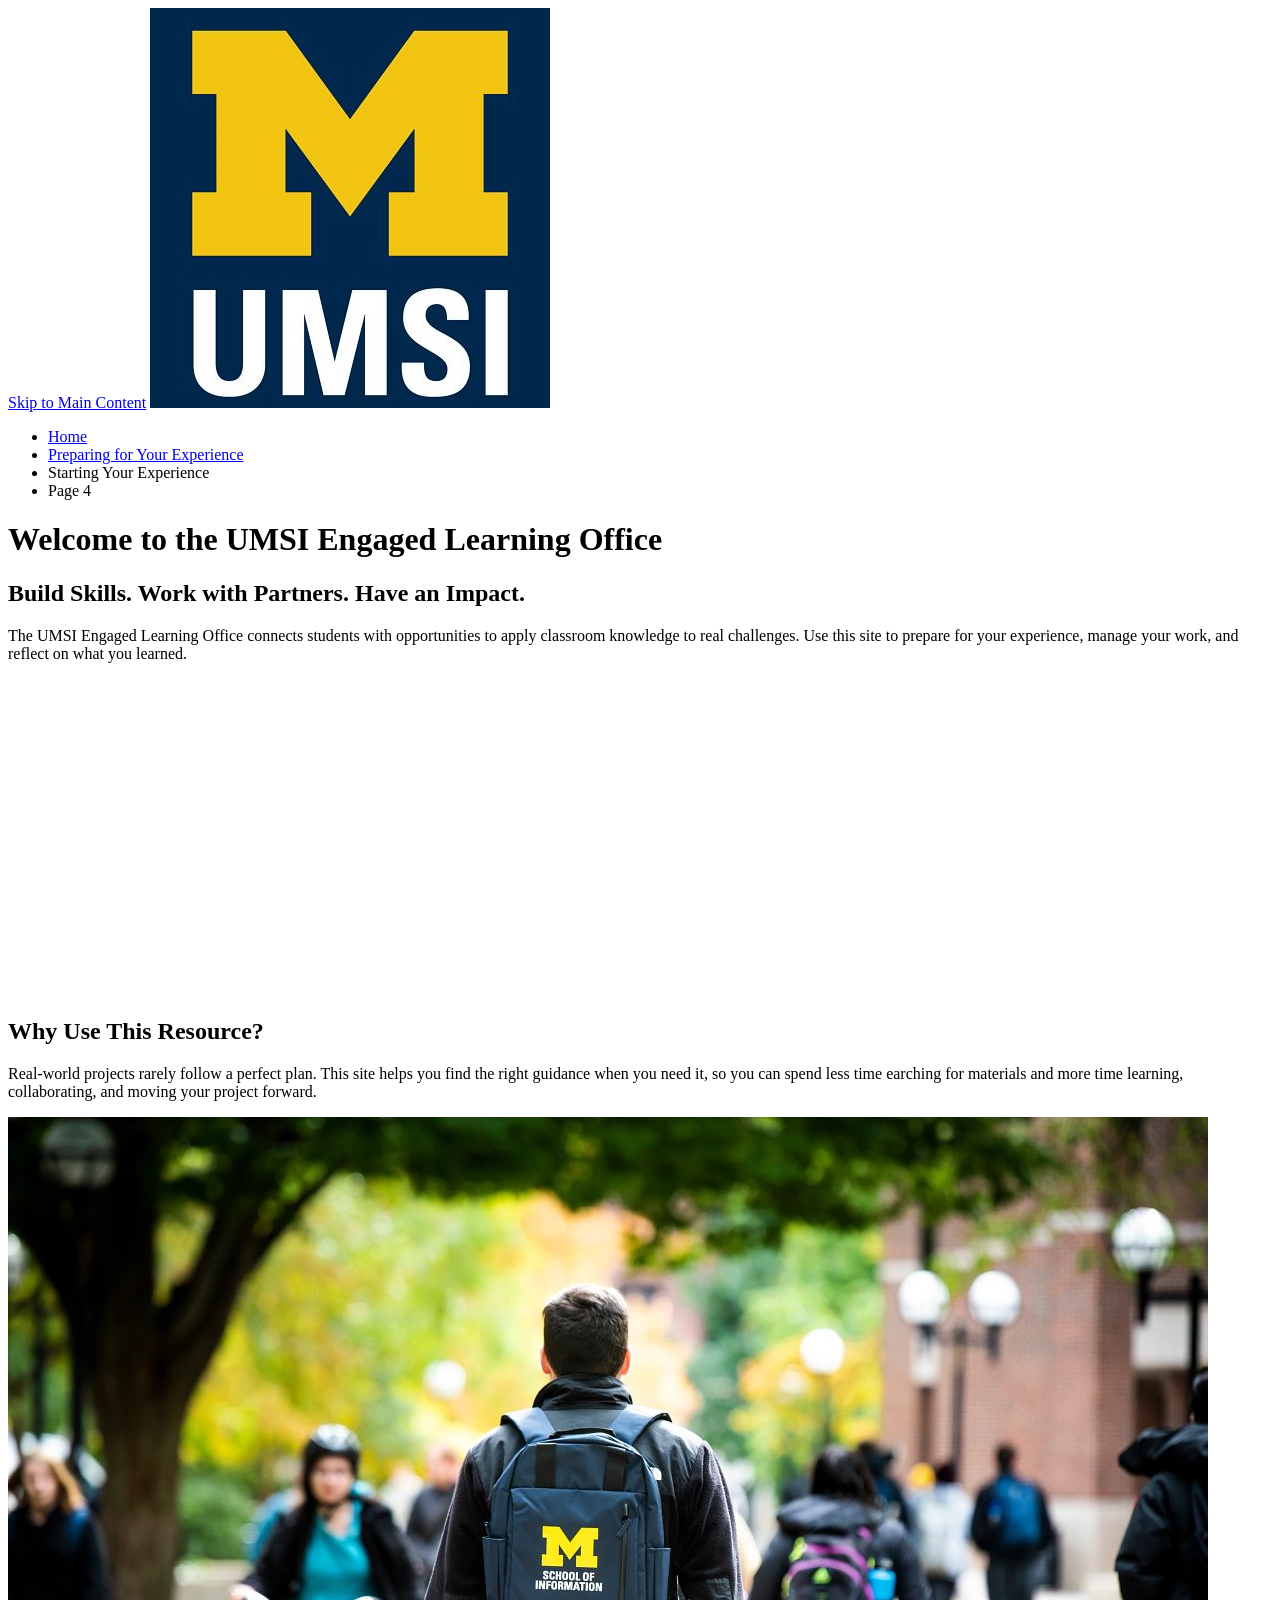
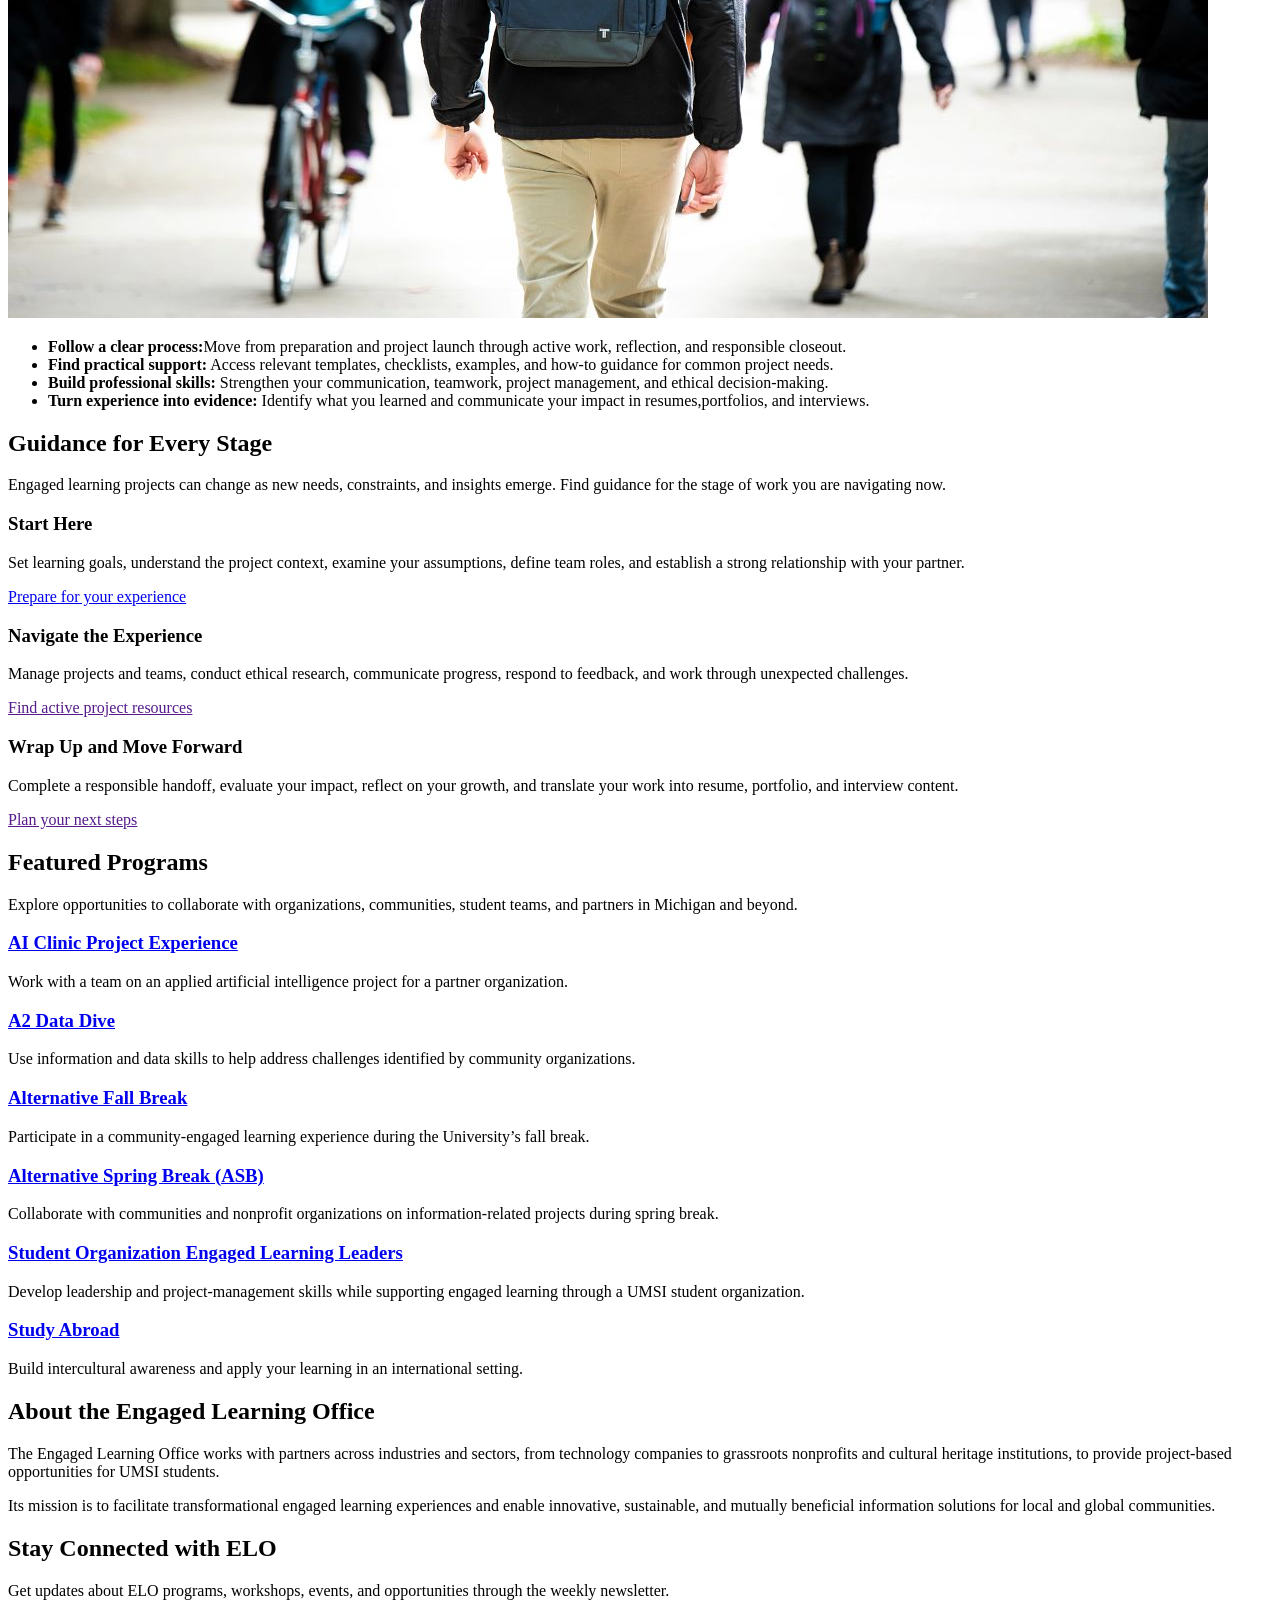
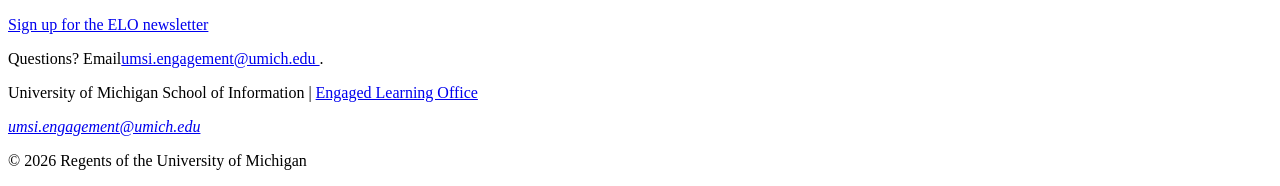
==== index.html @ 62886d9e "Add files via upload" ====
<!DOCTYPE html>
<html lang="en">
<head>
    <meta charset="UTF-8">
    <meta name="viewport" content="width=device-width, initial-scale=1.0">
    <title>Engaged Learning Resources | UMSI</title>

</head>
<body>

    <header>
  <a href = "#main">Skip to Main Content</a>
        <img src="images/UMSI_signature_vertical_informal_solidblue.jpg" alt="UMSI Logo">
        <nav>
            <ul>
                <li><a href = "index.html">Home</a></li>
                <li><a href = "prep.html">Preparing for Your Experience</a></li>
                <li><a>Starting Your Experience</a></li>
                <li><a>Page 4</a></li>
            </ul>
        </nav>
    <h1>Welcome to the UMSI Engaged Learning Office</h1>

    </header>
    <main id="main">
    <section>
      <h2>Build Skills. Work with Partners. Have an Impact.</h2>
      <p>
       The UMSI Engaged Learning Office connects students with opportunities to apply classroom knowledge to real challenges. Use this site to prepare for your experience, manage your work, and reflect on what you learned.
      </p>

      <iframe width="560px" height="315px" src="https://www.youtube.com/embed/81ZO9RfIJEQ?si=tBp82YWZMl1u7CVS" title="YouTube video player" frameborder="0" allow="accelerometer; autoplay; clipboard-write; encrypted-media; gyroscope; picture-in-picture; web-share" referrerpolicy="strict-origin-when-cross-origin" allowfullscreen></iframe>
         <!-- Note: this iframe might cause an Axe ARIA error - that's not on you that's on YouTube! -->
    </section>

<section>
    <h2>Why Use This Resource?</h2>

    <p>Real-world projects rarely follow a perfect plan. This site helps you find the right guidance when you need it, so you can spend less time earching for materials and more time learning, collaborating, and moving your project forward.
    </p>
        <img src="images/UMSI_CampusFall_UMSIBackpack_02.jpg" alt="A student wears a UMSI backpack in fall on the drag.">
    <ul>
        <li><strong>Follow a clear process:</strong>Move from preparation and project launch through active work, reflection, and responsible closeout.</li>
        <li><strong>Find practical support:</strong> Access relevant templates, checklists, examples, and how-to guidance for common project needs.</li>
        <li><strong>Build professional skills:</strong> Strengthen your communication, teamwork, project management, and ethical decision-making.</li>
        <li><strong>Turn experience into evidence:</strong> Identify what you learned and communicate your impact in resumes,portfolios, and interviews.</li>
    </ul>
</section>

 <section>
    <h2>Guidance for Every Stage</h2>
    <p>Engaged learning projects can change as new needs, constraints, and insights emerge. Find guidance for the stage of work you are navigating <srong>now.</strong></p>
    <article>
      <h3>Start Here</h3>
      <p>Set learning goals, understand the project context, examine your assumptions, define team roles, and establish a strong relationship with your partner.</p>
      <a href="prep.html">Prepare for your experience</a>
    </article>

    <article>
      <h3>Navigate the Experience</h3>
      <p>Manage projects and teams, conduct ethical research, communicate progress, respond to feedback, and work through unexpected challenges.</p>
      <a href="">Find active project resources</a>
    </article>

    <article>
      <h3>Wrap Up and Move Forward</h3>
      <p>Complete a responsible handoff, evaluate your impact, reflect on your growth, and translate your work into resume, portfolio, and interview content.</p>
      <a href="">Plan your next steps</a>
    </article>
  </section>

   <section>
    <h2>Featured Programs</h2>
    <p>Explore opportunities to collaborate with organizations, communities, student teams, and partners in Michigan and beyond.</p>
    <article>
    <h3><a href="https://mcompass.umich.edu/_portal/tds-program-brochure?programid=12810">AI Clinic Project Experience</a></h3>
    <p>Work with a team on an applied artificial intelligence project for a partner organization.</p>
    </article>

    <article>
    <h3><a href="https://mcompass.umich.edu/_portal/tds-program-brochure?programid=12556">A2 Data Dive</a></h3>
    <p>Use information and data skills to help address challenges identified by community organizations.</p>
    </article>

     <article>
      <h3><a href="https://mcompass.umich.edu/_portal/tds-program-brochure?programid=11297">Alternative Fall Break</a></h3>
      <p>Participate in a community-engaged learning experience during the University’s fall break.</p>
    </article>

    <article>
      <h3><a href="https://mcompass.umich.edu/_portal/tds-program-brochure?programid=10621">Alternative Spring Break (ASB)</a></h3>
       <p>Collaborate with communities and nonprofit organizations on information-related projects during spring break.</p>
    </article>

    <article>
      <h3><a href="https://mcompass.umich.edu/_portal/tds-program-brochure?programid=12294">Student Organization Engaged Learning Leaders</a></h3>
       <p>Develop leadership and project-management skills while supporting engaged learning through a UMSI student organization.</p>
    </article>

    <article>
      <h3><a href="https://www.si.umich.edu/student-life/study-abroad">Study Abroad</a></h3>
      <p>Build intercultural awareness and apply your learning in an international setting. </p>
    </article>
   </section>
  <section>
    <h2>About the Engaged Learning Office</h2>
    <p>The Engaged Learning Office works with partners across industries and sectors, from technology companies to grassroots nonprofits and cultural heritage institutions, to provide project-based opportunities for UMSI students.</p>
    <p>Its mission is to facilitate transformational engaged learning experiences and enable innovative, sustainable, and mutually beneficial information solutions for local and global communities.</p>
  </section>
  <aside>
    <h2>Stay Connected with ELO</h2>
    <p>Get updates about ELO programs, workshops, events, and opportunities through the weekly newsletter.</p>
    <div>
       <a href="https://umsi.info/elo-newsletter"> Sign up for the ELO newsletter</a>
    </div>
    <p>Questions? Email<a href="mailto:umsi.engagement@umich.edu">umsi.engagement@umich.edu </a>.</p>
  </aside>


        <!-- Content taken & modified from UMGPT with the prompt, "Write me a webpage of intro content to help meet the following requirements - this is for the home page": and then pasted in the client objectives & project requirements"
        UMGPT. (2026). UMGPT ( GPT-5.6 Sol September 7th version) [Large language model]. -->
    </main>
    <footer>
        <p>University of Michigan School of Information | <a href="https://www.si.umich.edu/programs/engaged-learning/about-engaged-learning-office">Engaged Learning Office </a></p>
      <address>
        <a href="mailto:umsi.engagement@umich.edu">umsi.engagement@umich.edu</a>
      </address>
      <p>&copy; 2026 Regents of the University of Michigan</p>
    </footer>
</body>
</html>
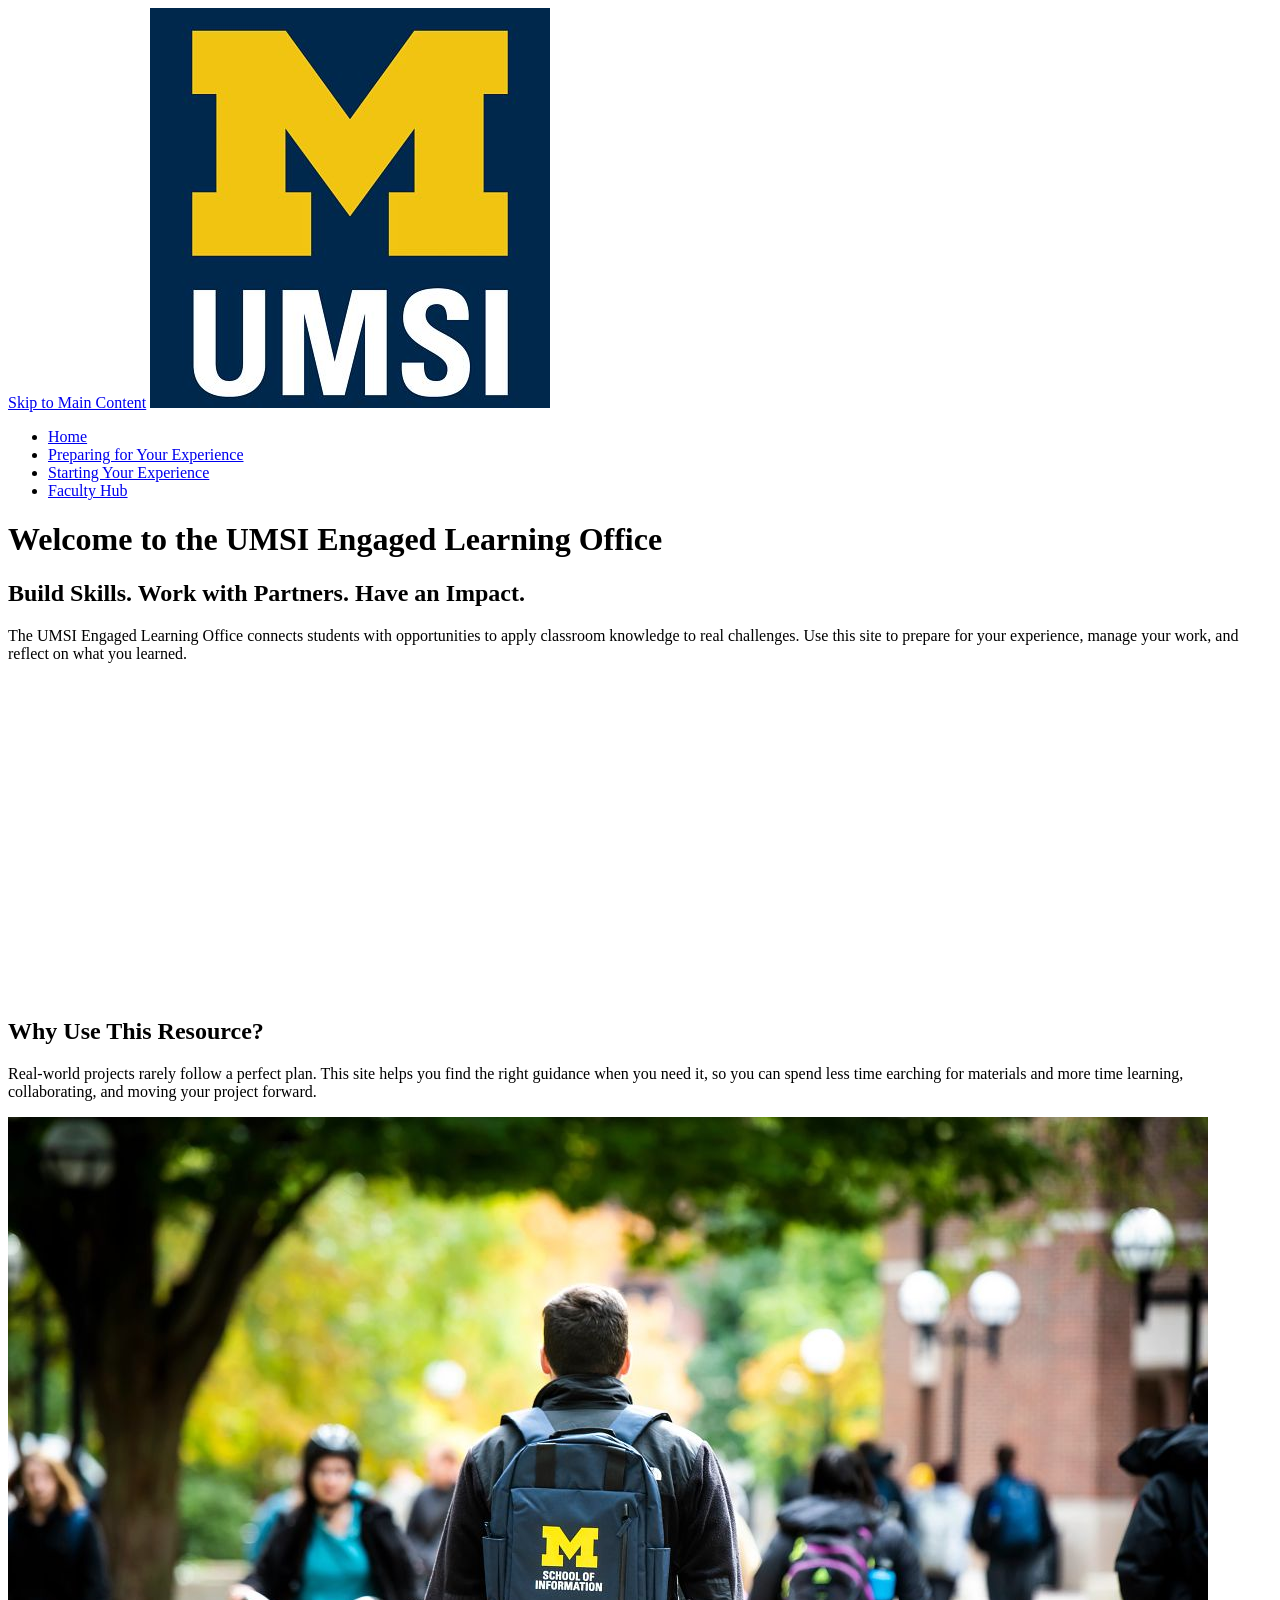
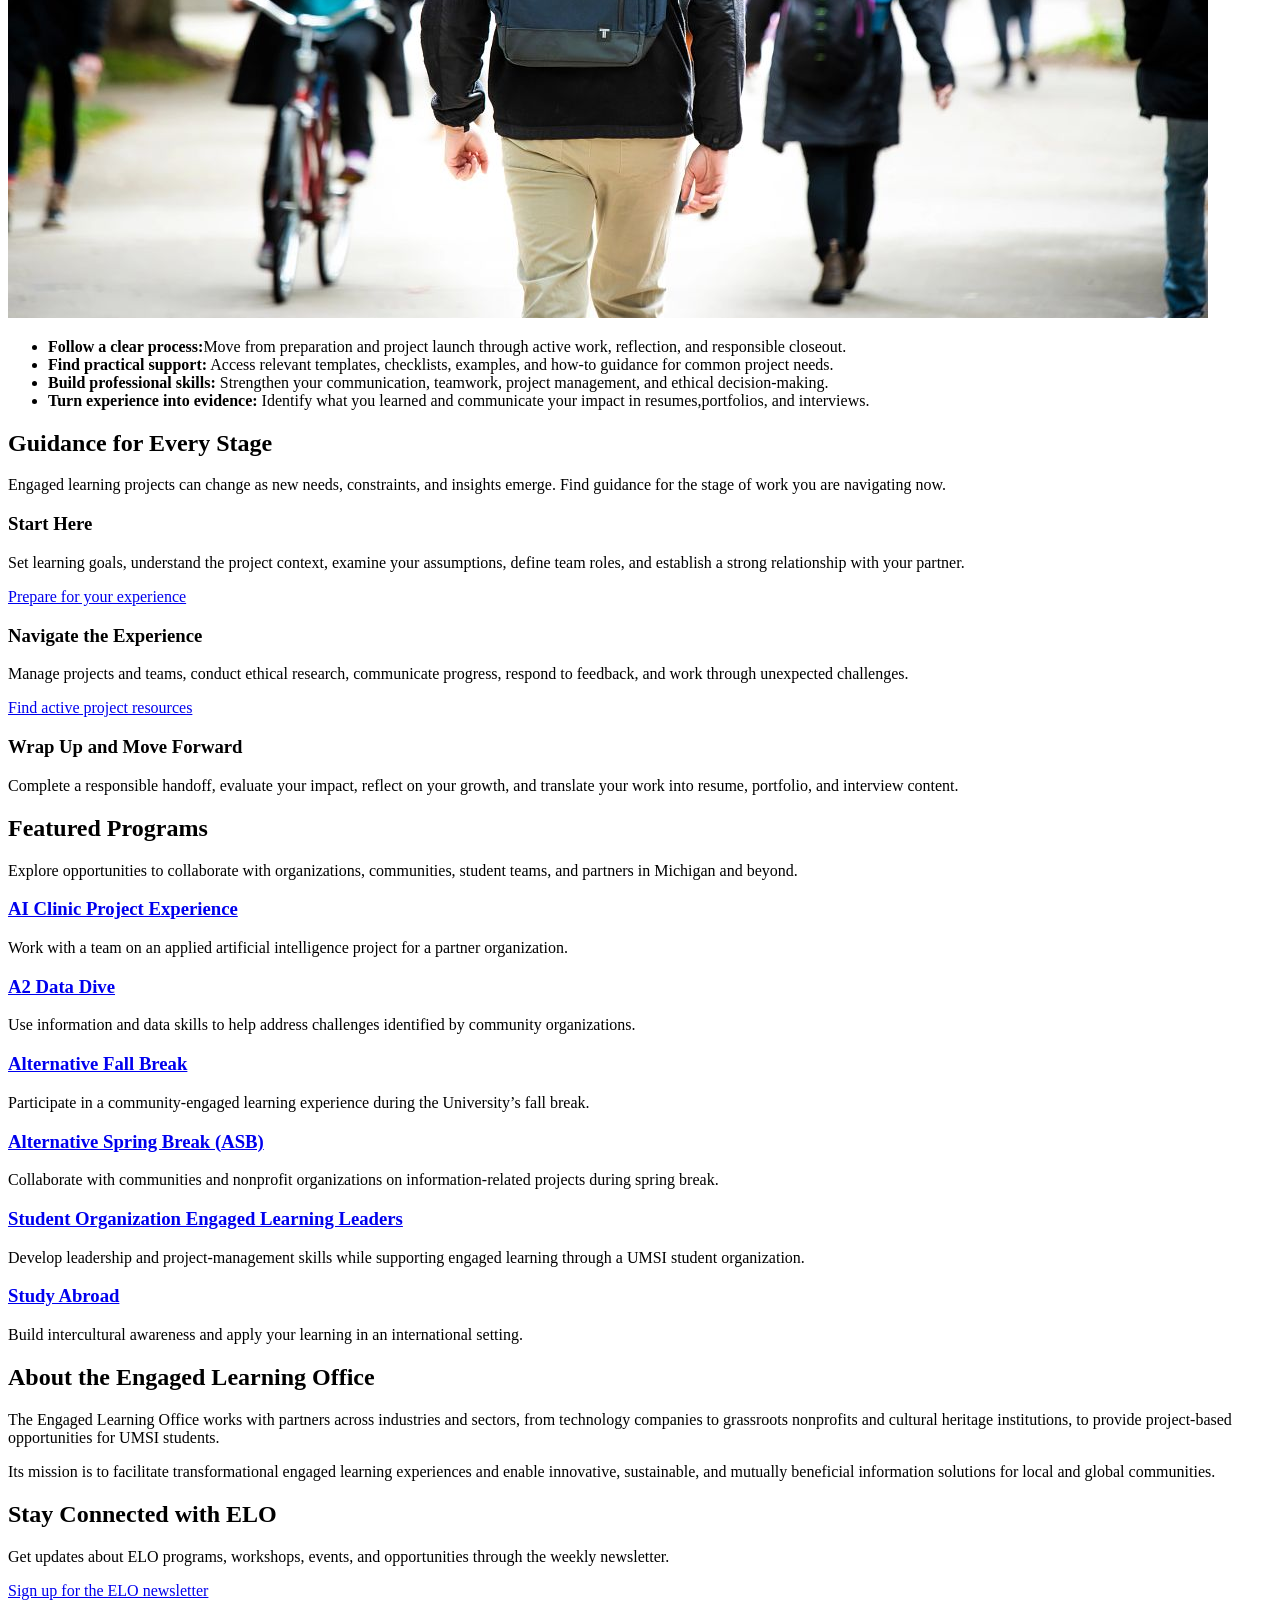
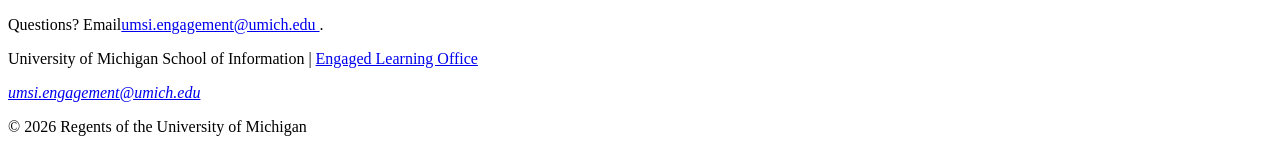
==== commit 506fe5f9: "Add files via upload" ====
--- a/index.html
+++ b/index.html
@@ -15,8 +15,8 @@
             <ul>
                 <li><a href = "index.html">Home</a></li>
                 <li><a href = "prep.html">Preparing for Your Experience</a></li>
-                <li><a>Starting Your Experience</a></li>
-                <li><a>Page 4</a></li>
+                <li><a href="starting.html">Starting Your Experience</a ></li>
+                <li><a href="faculty.html">Faculty Hub</a ></li>
             </ul>
         </nav>
     <h1>Welcome to the UMSI Engaged Learning Office</h1>
@@ -59,13 +59,13 @@
     <article>
       <h3>Navigate the Experience</h3>
       <p>Manage projects and teams, conduct ethical research, communicate progress, respond to feedback, and work through unexpected challenges.</p>
-      <a href="">Find active project resources</a>
+      <a href="starting.html">Find active project resources</a>
     </article>
 
     <article>
       <h3>Wrap Up and Move Forward</h3>
       <p>Complete a responsible handoff, evaluate your impact, reflect on your growth, and translate your work into resume, portfolio, and interview content.</p>
-      <a href="">Plan your next steps</a>
+      
     </article>
   </section>
 
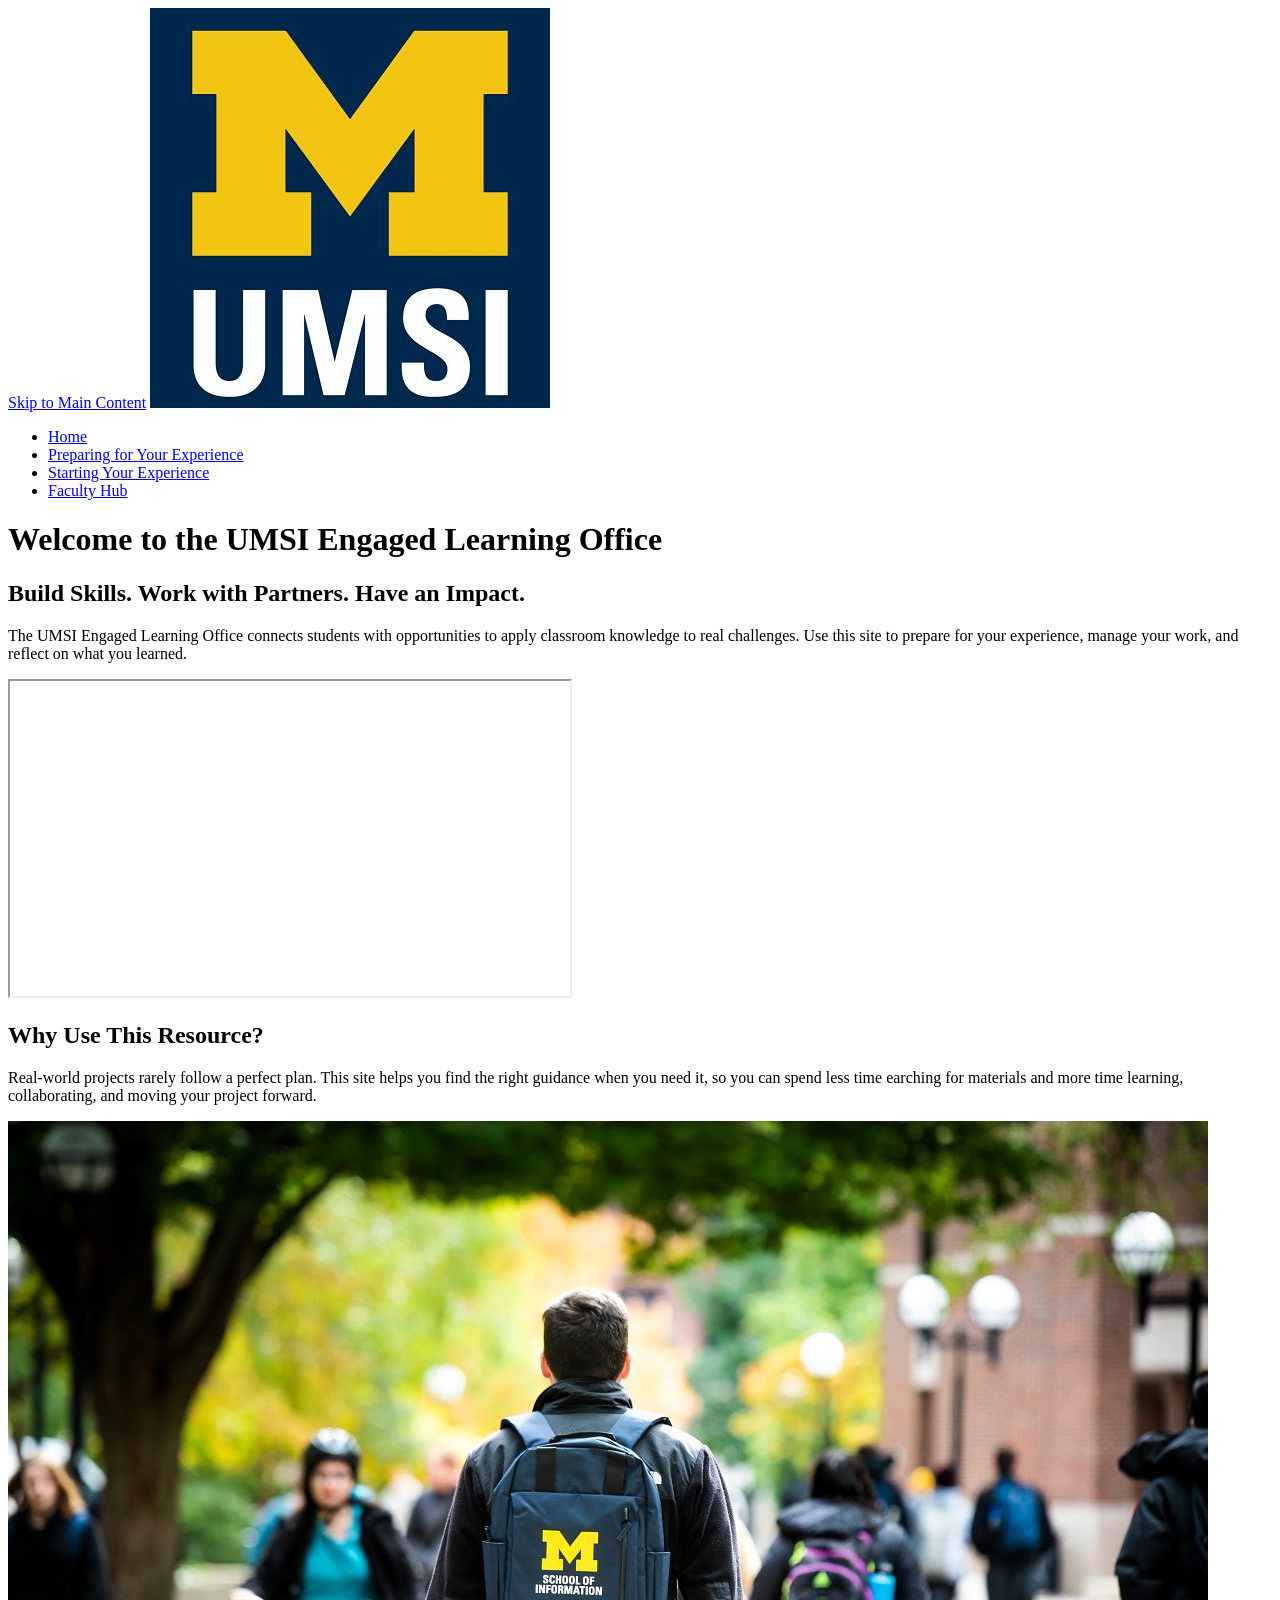
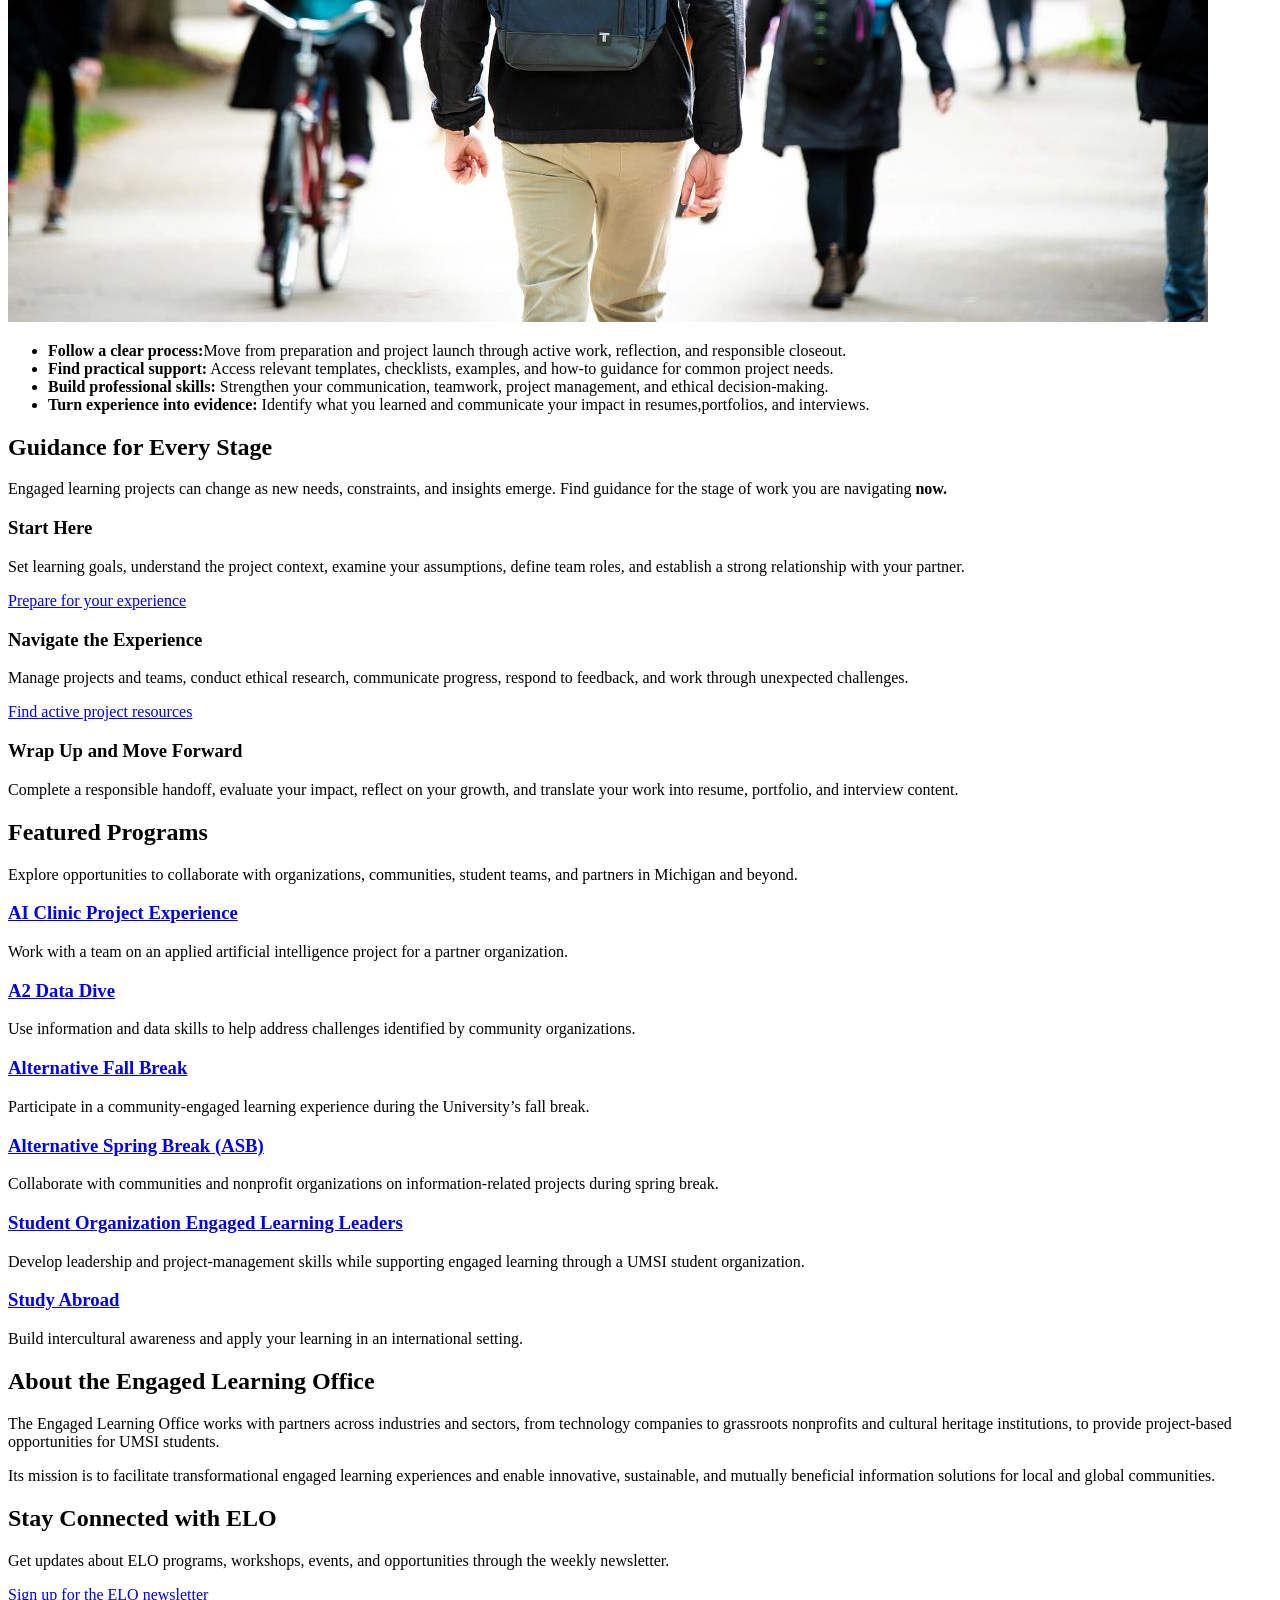
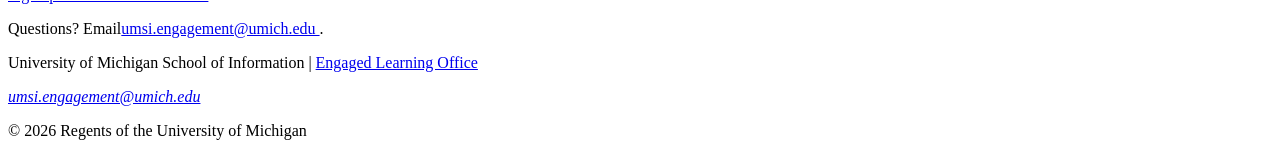
==== commit 32084974: "Add files via upload" ====
--- a/index.html
+++ b/index.html
@@ -29,7 +29,7 @@
        The UMSI Engaged Learning Office connects students with opportunities to apply classroom knowledge to real challenges. Use this site to prepare for your experience, manage your work, and reflect on what you learned.
       </p>
 
-      <iframe width="560px" height="315px" src="https://www.youtube.com/embed/81ZO9RfIJEQ?si=tBp82YWZMl1u7CVS" title="YouTube video player" frameborder="0" allow="accelerometer; autoplay; clipboard-write; encrypted-media; gyroscope; picture-in-picture; web-share" referrerpolicy="strict-origin-when-cross-origin" allowfullscreen></iframe>
+      <iframe width="560" height="315" src="https://www.youtube.com/embed/81ZO9RfIJEQ?si=tBp82YWZMl1u7CVS" title="YouTube video player"  allow="accelerometer; autoplay; clipboard-write; encrypted-media; gyroscope; picture-in-picture; web-share" referrerpolicy="strict-origin-when-cross-origin" allowfullscreen></iframe>
          <!-- Note: this iframe might cause an Axe ARIA error - that's not on you that's on YouTube! -->
     </section>
 
@@ -49,7 +49,7 @@
 
  <section>
     <h2>Guidance for Every Stage</h2>
-    <p>Engaged learning projects can change as new needs, constraints, and insights emerge. Find guidance for the stage of work you are navigating <srong>now.</strong></p>
+    <p>Engaged learning projects can change as new needs, constraints, and insights emerge. Find guidance for the stage of work you are navigating <strong>now.</strong></p>
     <article>
       <h3>Start Here</h3>
       <p>Set learning goals, understand the project context, examine your assumptions, define team roles, and establish a strong relationship with your partner.</p>
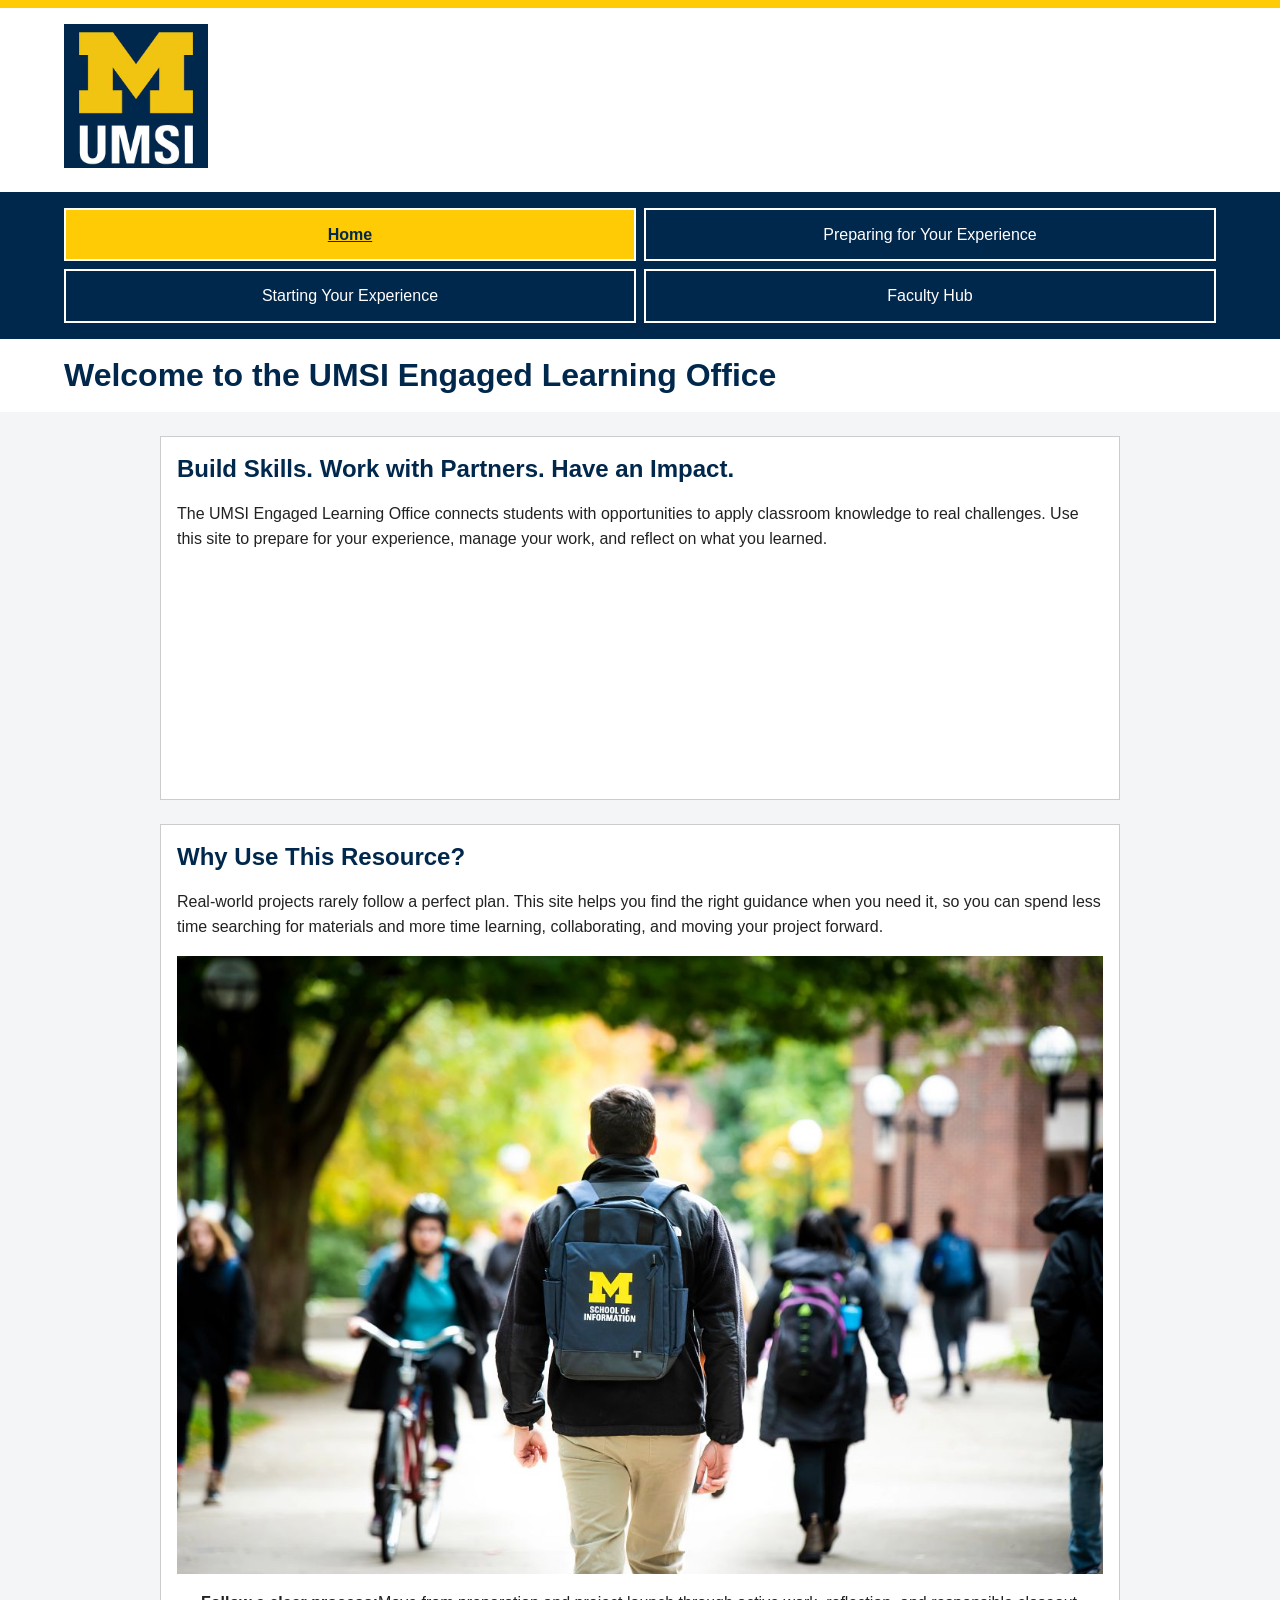
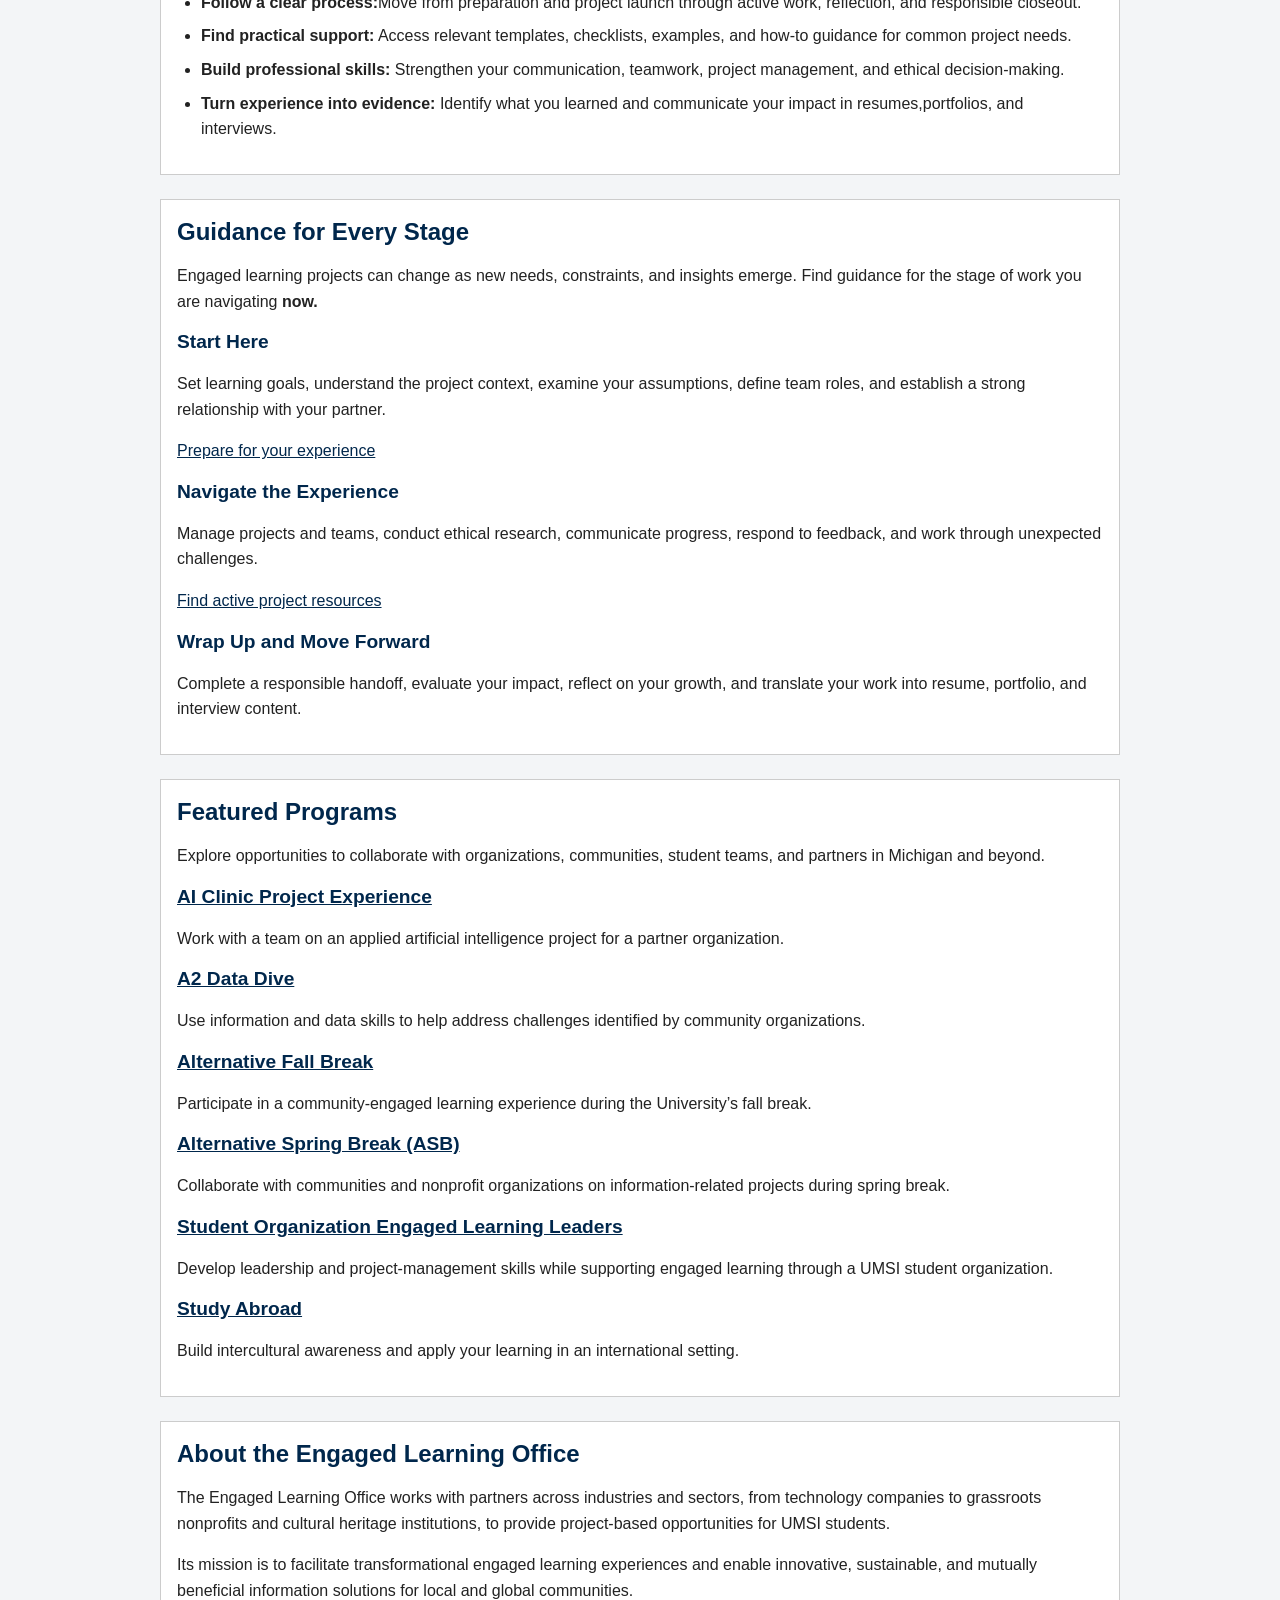
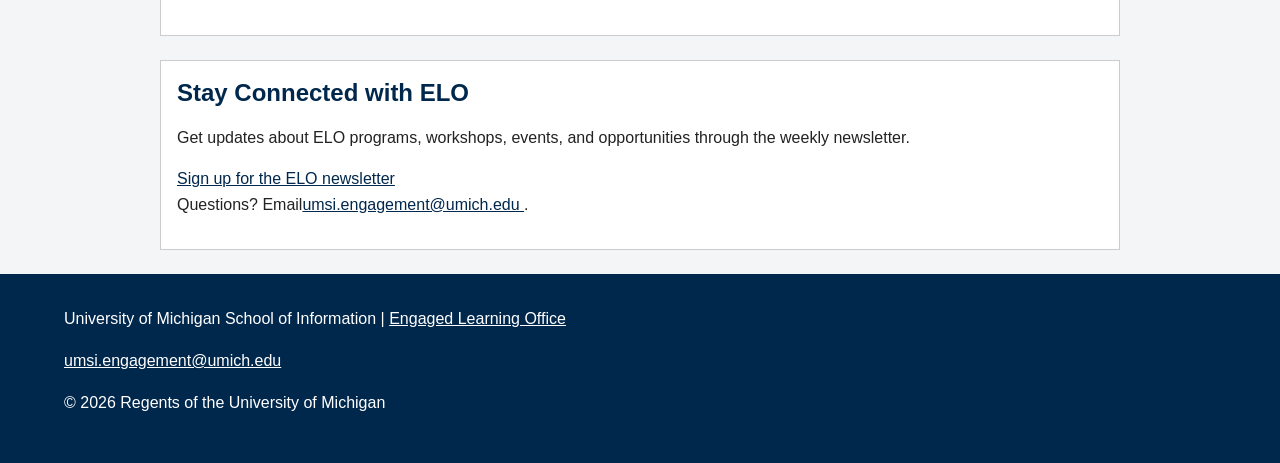
==== commit 268ecc6e: "Add files via upload" ====
--- a/index.html
+++ b/index.html
@@ -4,17 +4,18 @@
     <meta charset="UTF-8">
     <meta name="viewport" content="width=device-width, initial-scale=1.0">
     <title>Engaged Learning Resources | UMSI</title>
-
+<link rel="stylesheet" href="css/html5reset.css">
+<link rel="stylesheet" href="css/style.css">
 </head>
 <body>
 
     <header>
-  <a href = "#main">Skip to Main Content</a>
+  <a class="skip" href="#main">Skip to Main Content</a>
         <img src="images/UMSI_signature_vertical_informal_solidblue.jpg" alt="UMSI Logo">
         <nav>
             <ul>
-                <li><a href = "index.html">Home</a></li>
-                <li><a href = "prep.html">Preparing for Your Experience</a></li>
+               <li><a href="index.html" class="active" aria-current="page">Home</a></li>
+                <li><a href="prep.html">Preparing for Your Experience</a></li>
                 <li><a href="starting.html">Starting Your Experience</a ></li>
                 <li><a href="faculty.html">Faculty Hub</a ></li>
             </ul>
@@ -36,7 +37,7 @@
 <section>
     <h2>Why Use This Resource?</h2>
 
-    <p>Real-world projects rarely follow a perfect plan. This site helps you find the right guidance when you need it, so you can spend less time earching for materials and more time learning, collaborating, and moving your project forward.
+    <p>Real-world projects rarely follow a perfect plan. This site helps you find the right guidance when you need it, so you can spend less time searching for materials and more time learning, collaborating, and moving your project forward.
     </p>
         <img src="images/UMSI_CampusFall_UMSIBackpack_02.jpg" alt="A student wears a UMSI backpack in fall on the drag.">
     <ul>
--- a/css/style.css
+++ b/css/style.css
@@ -0,0 +1,221 @@
+/* Page */
+body {
+    background-color: #f3f5f7;
+    color: #222222;
+    font-family: Arial, sans-serif;
+    font-size: 1rem;
+    line-height: 1.6;
+}
+
+/* Headings */
+h1, h2, h3 {
+    color: #00274c;
+    margin-bottom: 1rem;
+    line-height: 1.3;
+}
+
+h1 {
+    font-size: 2rem;
+}
+
+h2 {
+    font-size: 1.5rem;
+}
+
+h3 {
+    font-size: 1.2rem;
+}
+
+/* Text and lists */
+p, ul, ol {
+    margin-bottom: 1rem;
+}
+
+ul, ol {
+    padding-left: 1.5rem;
+}
+
+li {
+    margin-bottom: 0.5rem;
+}
+
+/* Links */
+a {
+    color: #00274c;
+}
+
+a:hover {
+    text-decoration: none;
+}
+
+a:focus {
+    outline: 3px solid #00274c;
+    outline-offset: 3px;
+    background-color: #ffcb05;
+    color: #00274c;
+}
+
+/* Header */
+header {
+    background-color: white;
+    border-top: 8px solid #ffcb05;
+}
+
+header img {
+    width: 9rem;
+    margin: 1rem 5%;
+}
+
+header h1 {
+    padding: 1rem 5%;
+    margin: 0;
+}
+
+/* Skip link */
+.skip {
+    position: absolute;
+    left: -10000px;
+    top: 1rem;
+    padding: 1rem;
+    background-color: #ffcb05;
+    color: #00274c;
+}
+
+.skip:focus {
+    left: 1rem;
+}
+
+/* Navigation */
+nav {
+    background-color: #00274c;
+    padding: 1rem 5%;
+}
+
+nav ul {
+    display: grid;
+    grid-template-columns: 1fr 1fr;
+    gap: 0.5rem;
+    list-style: none;
+    padding: 0;
+    margin: 0;
+}
+
+nav li {
+    margin: 0;
+}
+
+nav a {
+    display: block;
+    height: 100%;
+    padding: 0.75rem;
+    border: 2px solid white;
+    color: white;
+    text-align: center;
+    text-decoration: none;
+}
+
+nav a:hover,
+nav a:focus {
+    background-color: white;
+    color: #00274c;
+    outline-color: #ffcb05;
+}
+
+/* Current page */
+nav a.active {
+    background-color: #ffcb05;
+    color: #00274c;
+    font-weight: bold;
+    text-decoration: underline;
+}
+
+/* Main content */
+main {
+    width: 90%;
+    max-width: 60rem;
+    margin: 1.5rem auto;
+}
+
+section, aside {
+    background-color: white;
+    padding: 1rem;
+    margin-bottom: 1.5rem;
+    border: 1px solid #cccccc;
+}
+
+article {
+    margin-bottom: 1rem;
+}
+
+/* Images */
+img {
+    max-width: 100%;
+    height: auto;
+}
+
+main img {
+    display: block;
+    width: 100%;
+    margin: 1rem 0;
+}
+/* Resource grid */
+.resource-grid {
+    display: grid;
+    grid-template-columns: 1fr 1fr;
+    gap: 1rem;
+}
+
+.resource-grid article {
+    min-width: 0;
+    padding: 0.75rem;
+    background-color: #f3f5f7;
+    border-top: 4px solid #ffcb05;
+    overflow-wrap: break-word;
+}
+
+/* Steps */
+.steps {
+    list-style: none;
+    padding: 0;
+}
+
+.steps li {
+    display: grid;
+    grid-template-columns: 2rem 1fr;
+    gap: 0.75rem;
+    margin-bottom: 1rem;
+}
+
+.step-number {
+    background-color: #ffcb05;
+    color: #00274c;
+    height: 2rem;
+    text-align: center;
+    font-weight: bold;
+}
+
+/* Video */
+iframe {
+    width: 100%;
+    height: 13rem;
+    border: 0;
+}
+
+/* Footer */
+footer {
+    background-color: #00274c;
+    color: white;
+    padding: 2rem 5%;
+}footer a {
+    color: white;
+    overflow-wrap: anywhere;
+}
+
+footer address {
+    font-style: normal;
+    margin-bottom: 1rem;
+}
+
+footer a:focus {
+    outline-color: #ffcb05;
+}
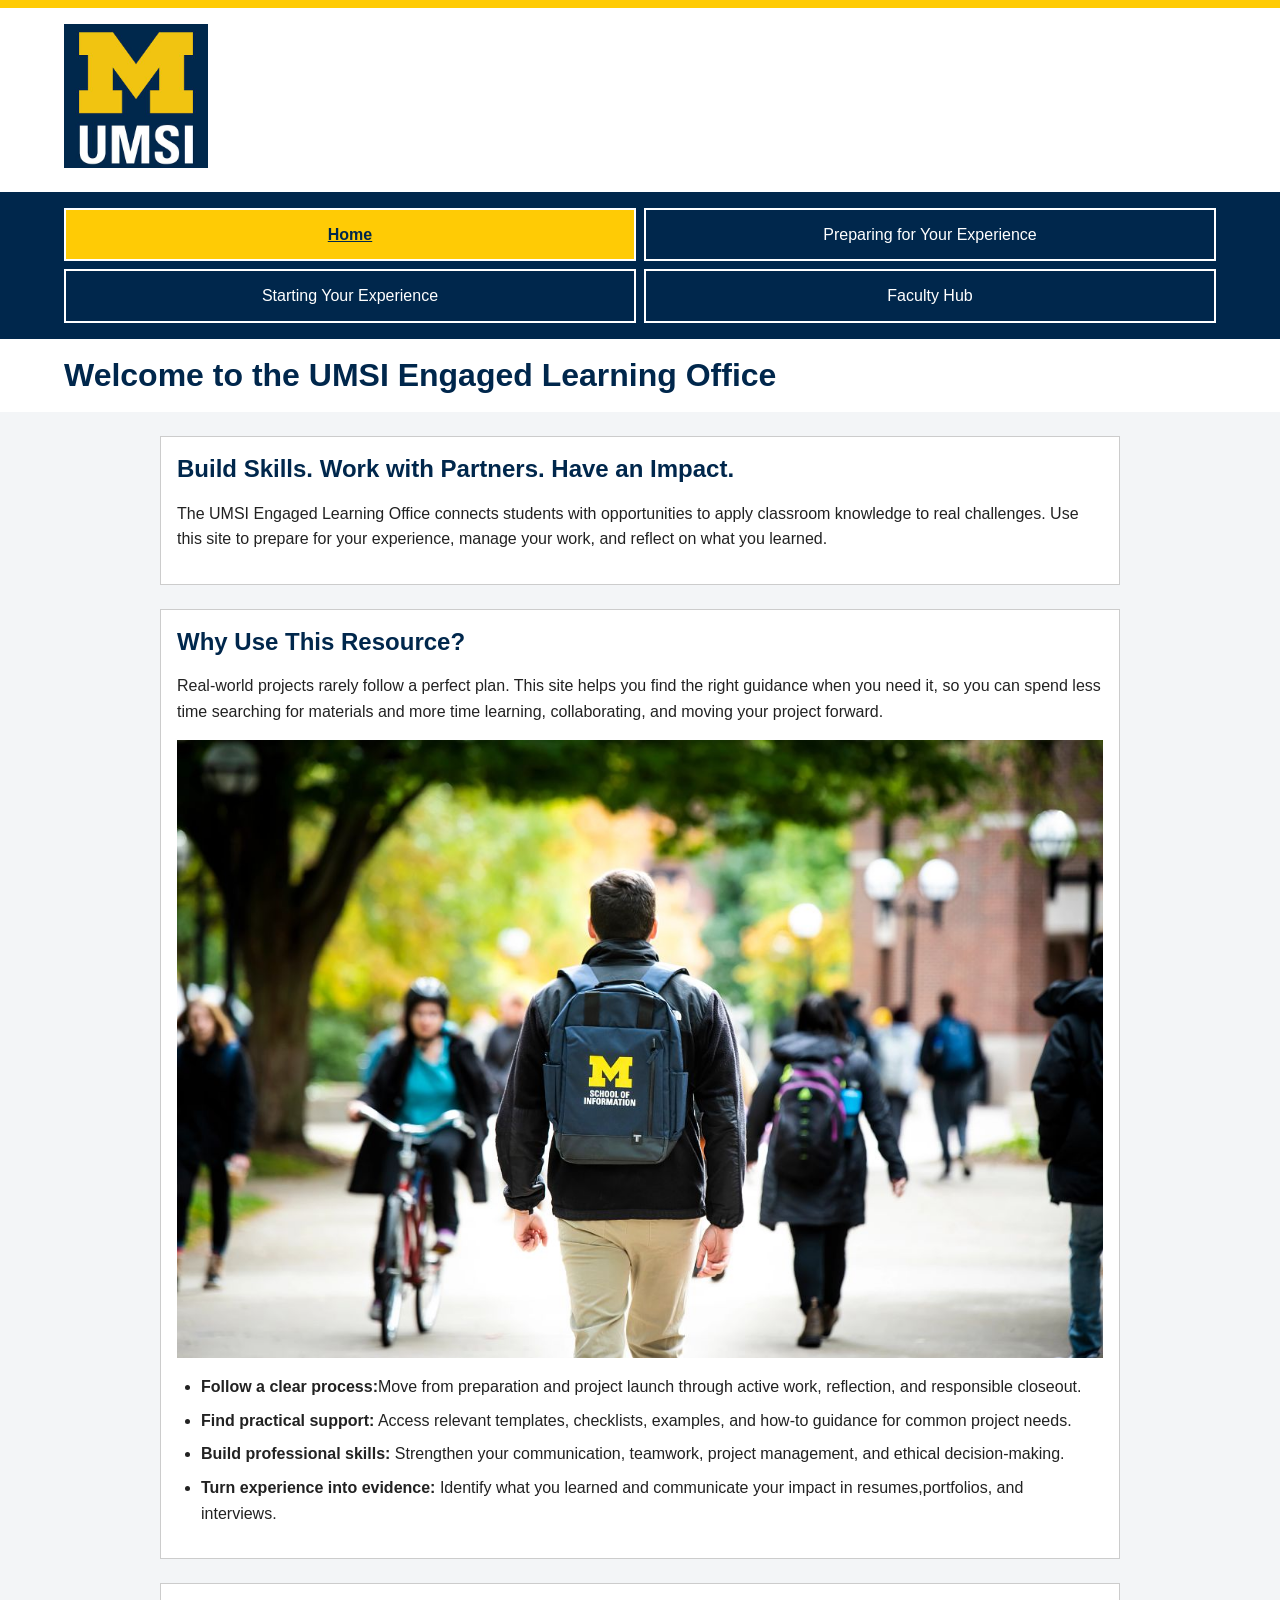
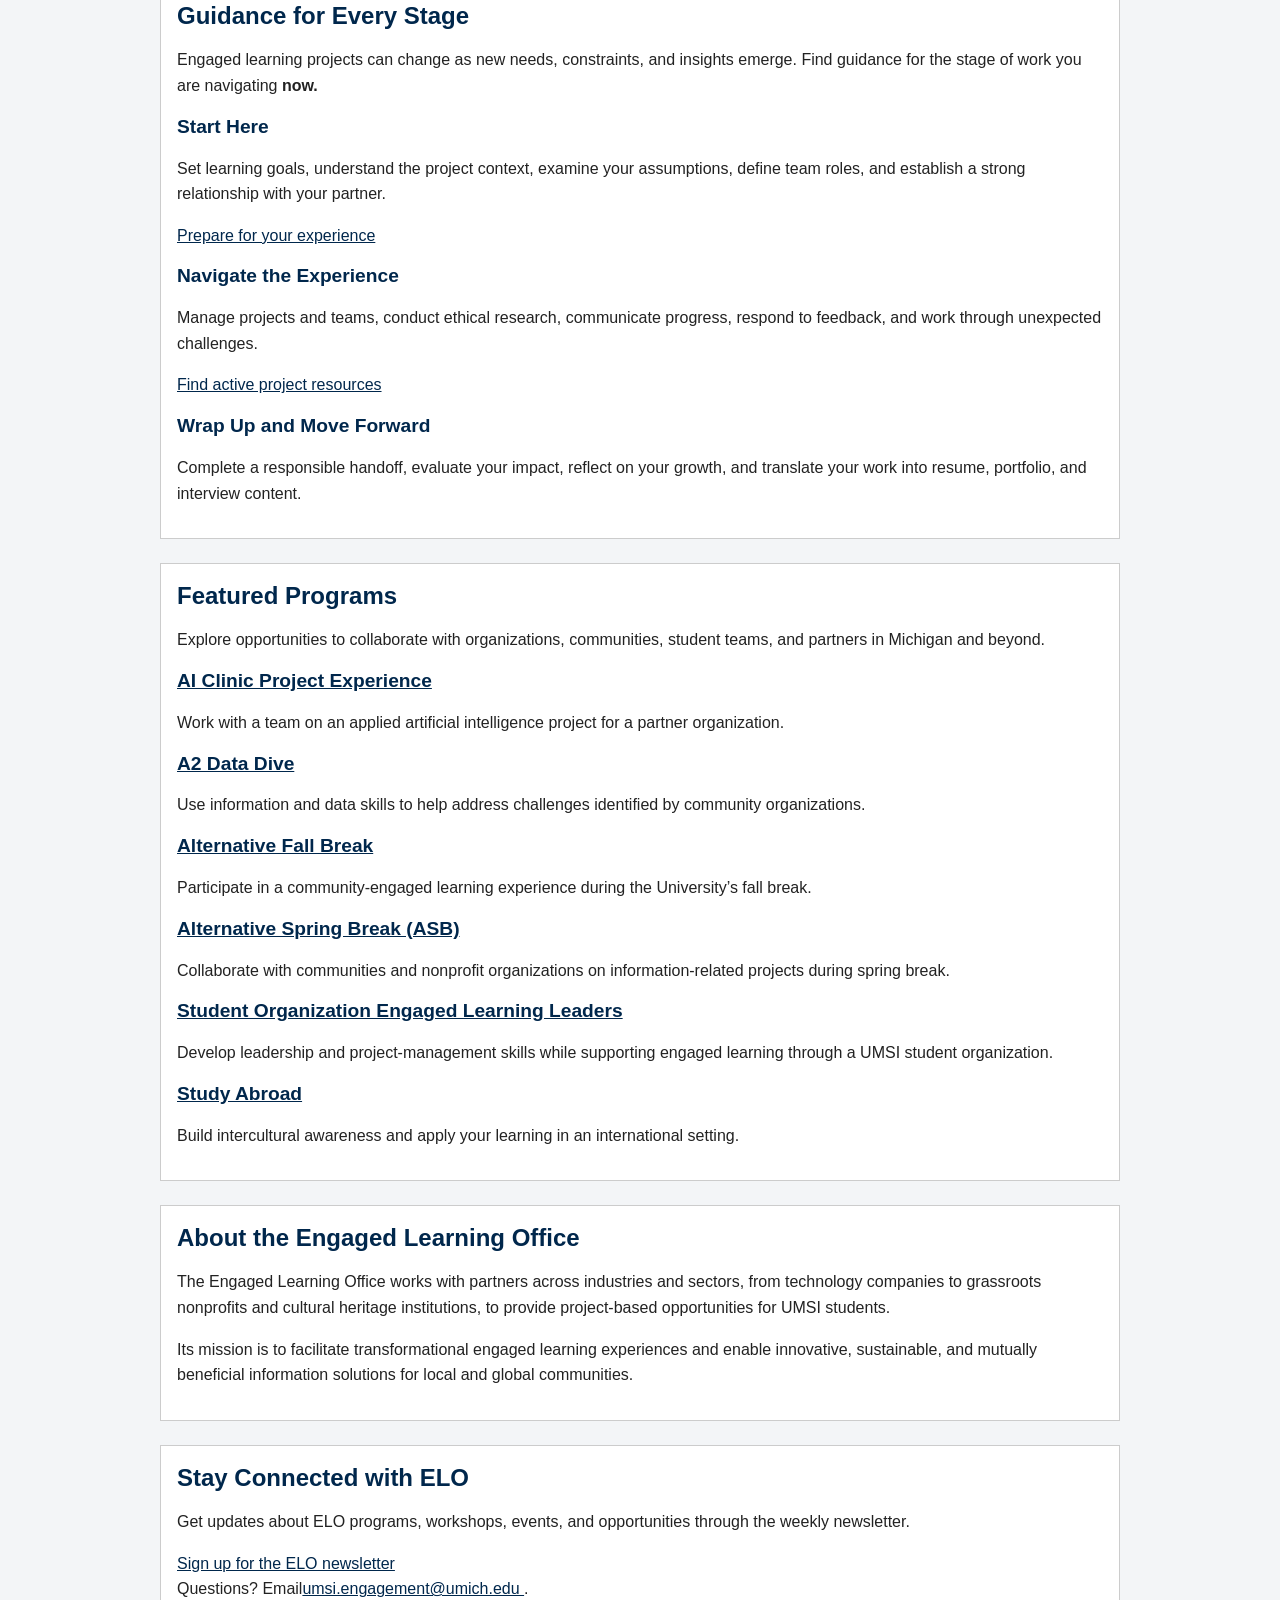
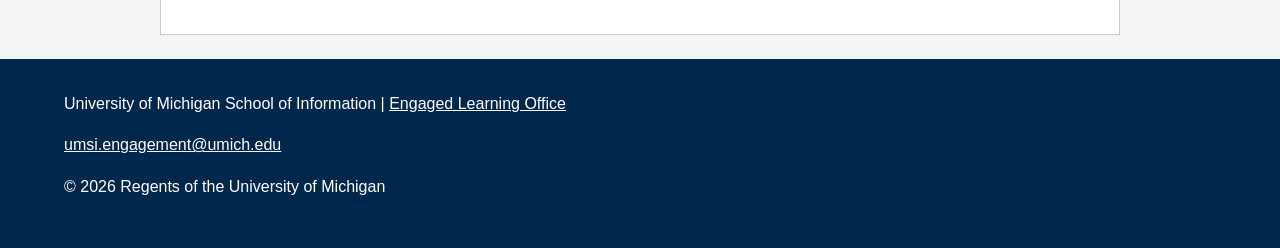
==== commit 18226145: "Add files via upload" ====
--- a/index.html
+++ b/index.html
@@ -30,8 +30,7 @@
        The UMSI Engaged Learning Office connects students with opportunities to apply classroom knowledge to real challenges. Use this site to prepare for your experience, manage your work, and reflect on what you learned.
       </p>
 
-      <iframe width="560" height="315" src="https://www.youtube.com/embed/81ZO9RfIJEQ?si=tBp82YWZMl1u7CVS" title="YouTube video player"  allow="accelerometer; autoplay; clipboard-write; encrypted-media; gyroscope; picture-in-picture; web-share" referrerpolicy="strict-origin-when-cross-origin" allowfullscreen></iframe>
-         <!-- Note: this iframe might cause an Axe ARIA error - that's not on you that's on YouTube! -->
+     
     </section>
 
 <section>
@@ -118,8 +117,7 @@
   </aside>
 
 
-        <!-- Content taken & modified from UMGPT with the prompt, "Write me a webpage of intro content to help meet the following requirements - this is for the home page": and then pasted in the client objectives & project requirements"
-        UMGPT. (2026). UMGPT ( GPT-5.6 Sol September 7th version) [Large language model]. -->
+      
     </main>
     <footer>
         <p>University of Michigan School of Information | <a href="https://www.si.umich.edu/programs/engaged-learning/about-engaged-learning-office">Engaged Learning Office </a></p>
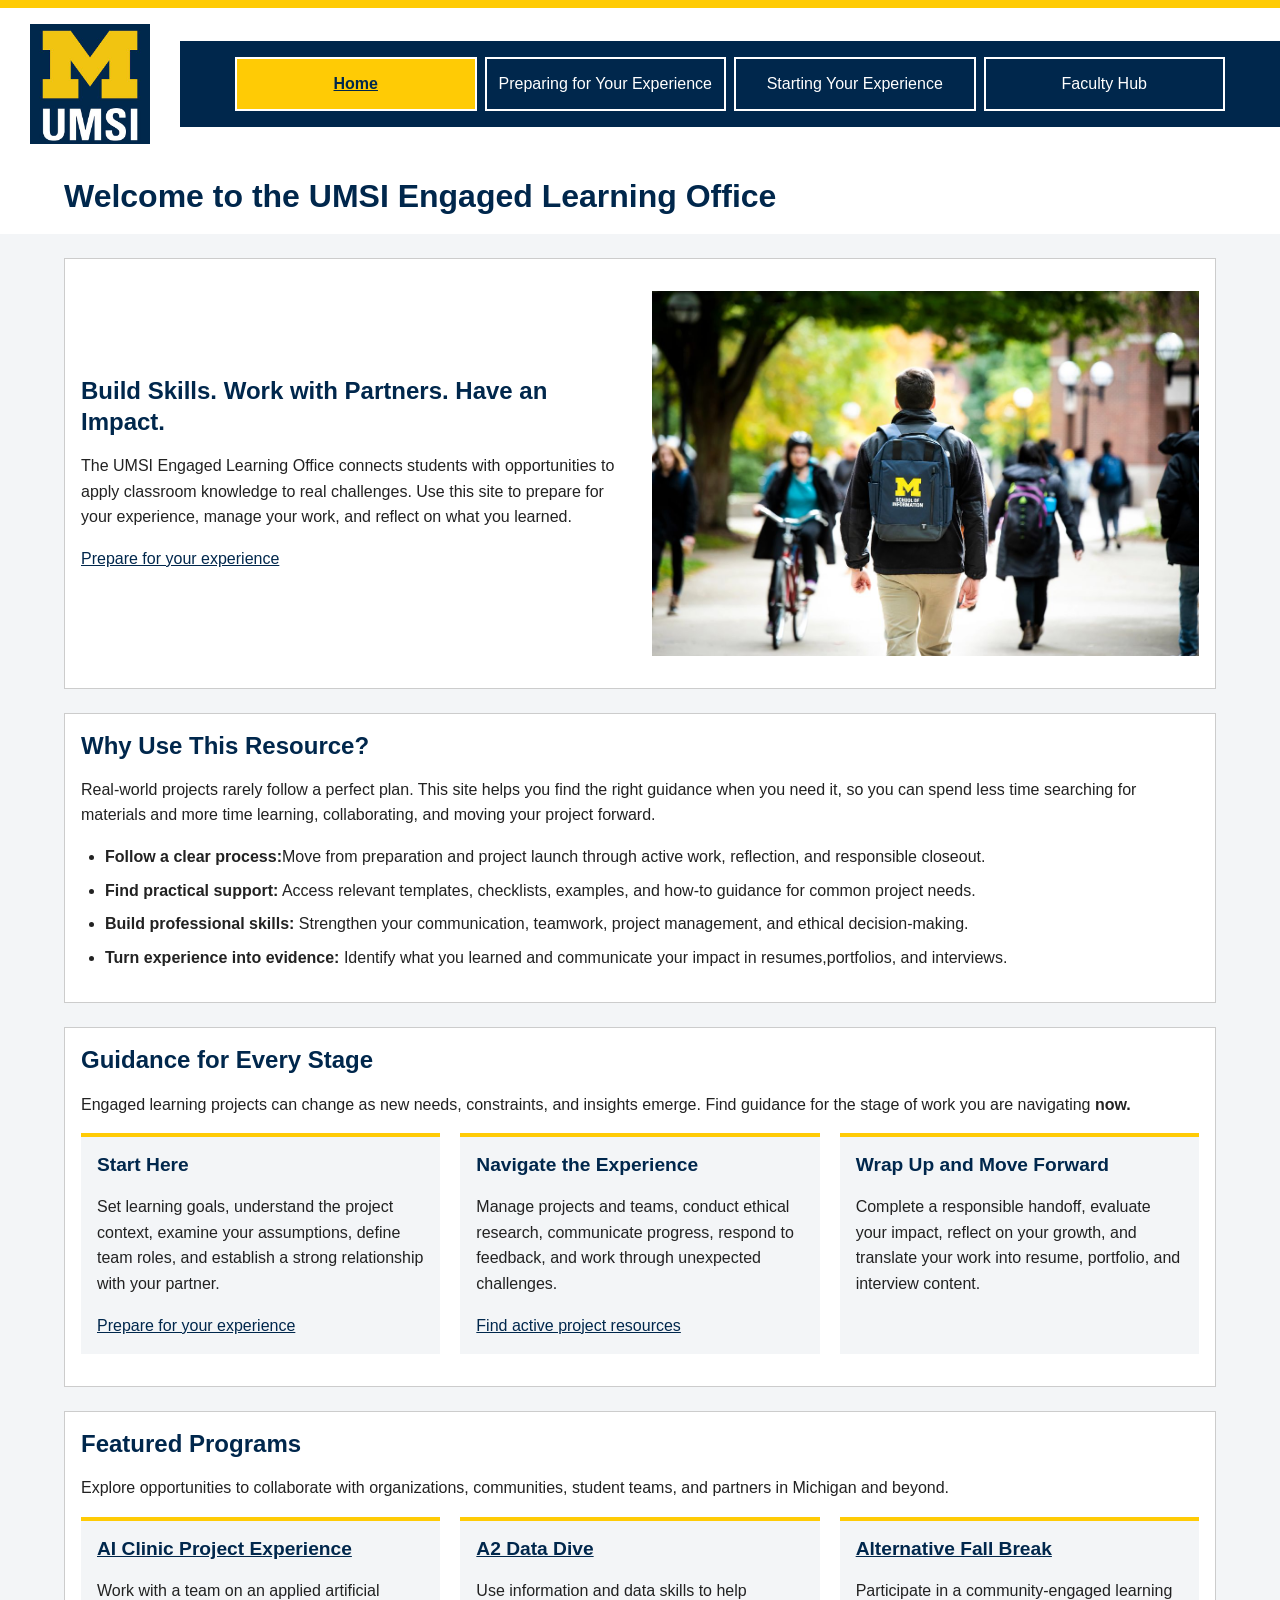
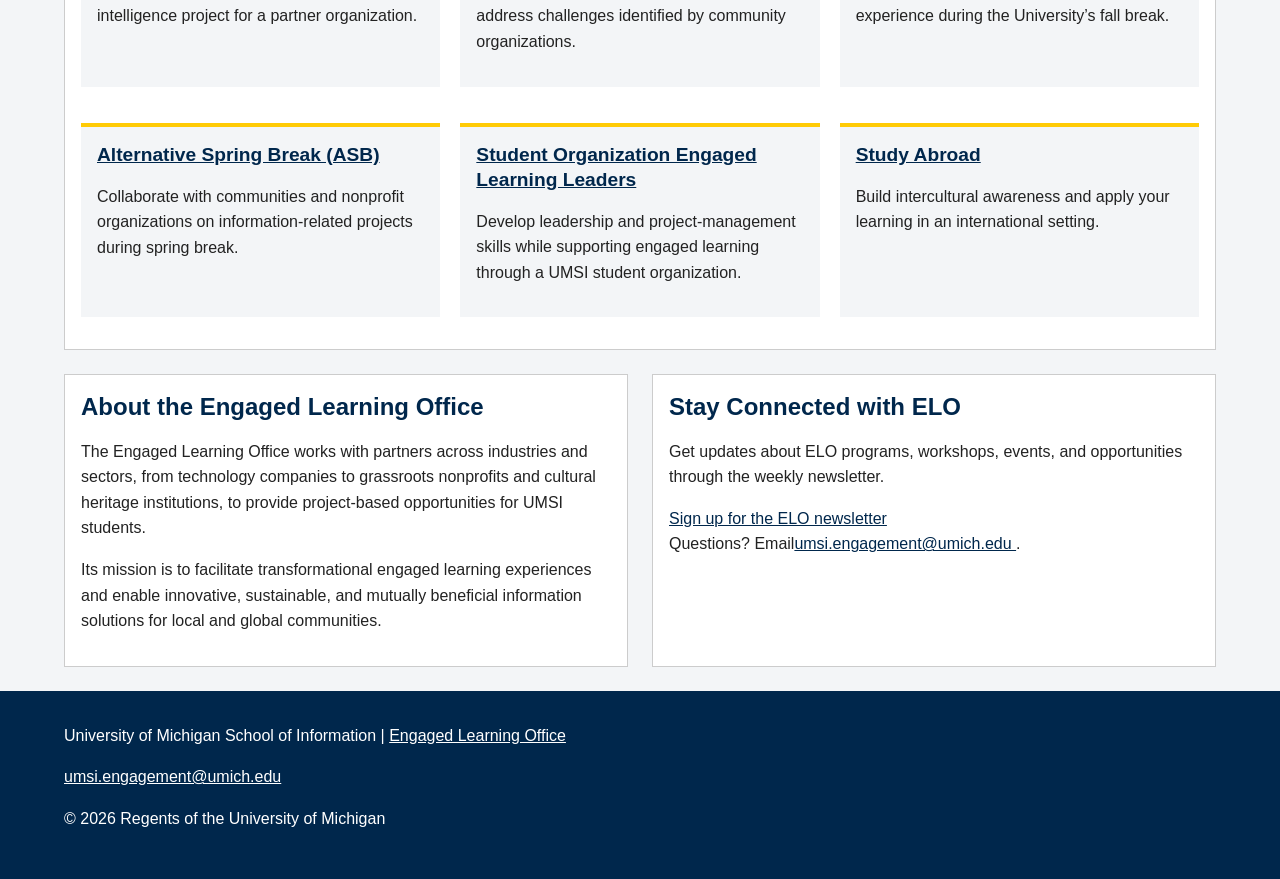
==== commit 2de6cf85: "Add files via upload" ====
--- a/index.html
+++ b/index.html
@@ -6,6 +6,7 @@
     <title>Engaged Learning Resources | UMSI</title>
 <link rel="stylesheet" href="css/html5reset.css">
 <link rel="stylesheet" href="css/style.css">
+<script src="js/site.js" defer></script>
 </head>
 <body>
 
@@ -23,22 +24,31 @@
     <h1>Welcome to the UMSI Engaged Learning Office</h1>
 
     </header>
-    <main id="main">
-    <section>
-      <h2>Build Skills. Work with Partners. Have an Impact.</h2>
-      <p>
-       The UMSI Engaged Learning Office connects students with opportunities to apply classroom knowledge to real challenges. Use this site to prepare for your experience, manage your work, and reflect on what you learned.
-      </p>
+   <main id="main" class="page-grid" tabindex="-1">
+   <section class="wide intro-grid">
+    <div>
+        <h2>Build Skills. Work with Partners. Have an Impact.</h2>
 
-     
-    </section>
+        <p>
+            The UMSI Engaged Learning Office connects students with
+            opportunities to apply classroom knowledge to real challenges.
+            Use this site to prepare for your experience, manage your work,
+            and reflect on what you learned.
+        </p>
 
-<section>
+        <a href="prep.html">Prepare for your experience</a>
+    </div>
+
+    <img src="images/UMSI_CampusFall_UMSIBackpack_02.jpg"
+         alt="A student wearing a UMSI backpack on campus.">
+</section>
+
+<section class="wide">
     <h2>Why Use This Resource?</h2>
 
     <p>Real-world projects rarely follow a perfect plan. This site helps you find the right guidance when you need it, so you can spend less time searching for materials and more time learning, collaborating, and moving your project forward.
     </p>
-        <img src="images/UMSI_CampusFall_UMSIBackpack_02.jpg" alt="A student wears a UMSI backpack in fall on the drag.">
+        
     <ul>
         <li><strong>Follow a clear process:</strong>Move from preparation and project launch through active work, reflection, and responsible closeout.</li>
         <li><strong>Find practical support:</strong> Access relevant templates, checklists, examples, and how-to guidance for common project needs.</li>
@@ -47,11 +57,12 @@
     </ul>
 </section>
 
- <section>
+ <section class="wide">
     <h2>Guidance for Every Stage</h2>
     <p>Engaged learning projects can change as new needs, constraints, and insights emerge. Find guidance for the stage of work you are navigating <strong>now.</strong></p>
-    <article>
-      <h3>Start Here</h3>
+        <div class="three-cards">
+        <article>
+            <h3>Start Here</h3>
       <p>Set learning goals, understand the project context, examine your assumptions, define team roles, and establish a strong relationship with your partner.</p>
       <a href="prep.html">Prepare for your experience</a>
     </article>
@@ -67,11 +78,13 @@
       <p>Complete a responsible handoff, evaluate your impact, reflect on your growth, and translate your work into resume, portfolio, and interview content.</p>
       
     </article>
+       </div>
   </section>
 
-   <section>
+   <section class="wide">
     <h2>Featured Programs</h2>
     <p>Explore opportunities to collaborate with organizations, communities, student teams, and partners in Michigan and beyond.</p>
+    <div class="three-cards">
     <article>
     <h3><a href="https://mcompass.umich.edu/_portal/tds-program-brochure?programid=12810">AI Clinic Project Experience</a></h3>
     <p>Work with a team on an applied artificial intelligence project for a partner organization.</p>
@@ -101,6 +114,7 @@
       <h3><a href="https://www.si.umich.edu/student-life/study-abroad">Study Abroad</a></h3>
       <p>Build intercultural awareness and apply your learning in an international setting. </p>
     </article>
+      </div>
    </section>
   <section>
     <h2>About the Engaged Learning Office</h2>
@@ -124,7 +138,7 @@
       <address>
         <a href="mailto:umsi.engagement@umich.edu">umsi.engagement@umich.edu</a>
       </address>
-      <p>&copy; 2026 Regents of the University of Michigan</p>
+      <p>&copy; <span id="year">2026</span> Regents of the University of Michigan</p>
     </footer>
 </body>
 </html>
--- a/css/style.css
+++ b/css/style.css
@@ -218,4 +218,71 @@
 
 footer a:focus {
     outline-color: #ffcb05;
+}
+
+/* Photos */
+.photo-grid {
+    display: grid;
+    grid-template-columns: 1fr 1fr;
+    gap: 1rem;
+}
+
+.photo-grid img {
+    min-width: 0;
+}
+/* Desktop layout */
+@media screen and (min-width: 928px) {
+    header {
+        display: grid;
+        grid-template-columns: 180px 1fr;
+        align-items: center;
+    }
+
+    header img {
+        width: 120px;
+        margin: 16px auto;
+    }
+
+    header h1 {
+        grid-column: 1 / 3;
+    }
+
+    nav ul {
+        grid-template-columns: 1fr 1fr 1fr 1fr;
+    }
+
+    .page-grid {
+        display: grid;
+        grid-template-columns: 1fr 1fr;
+        gap: 24px;
+        max-width: 1200px;
+    }
+
+    .page-grid section,
+    .page-grid aside {
+        margin-bottom: 0;
+    }
+
+    .wide {
+        grid-column: 1 / 3;
+    }
+
+    .intro-grid {
+        display: grid;
+        grid-template-columns: 1fr 1fr;
+        align-items: center;
+        gap: 24px;
+    }
+
+    .three-cards {
+        display: grid;
+        grid-template-columns: 1fr 1fr 1fr;
+        gap: 20px;
+    }
+
+    .three-cards article {
+        padding: 16px;
+        background-color: #f3f5f7;
+        border-top: 4px solid #ffcb05;
+    }
 }
